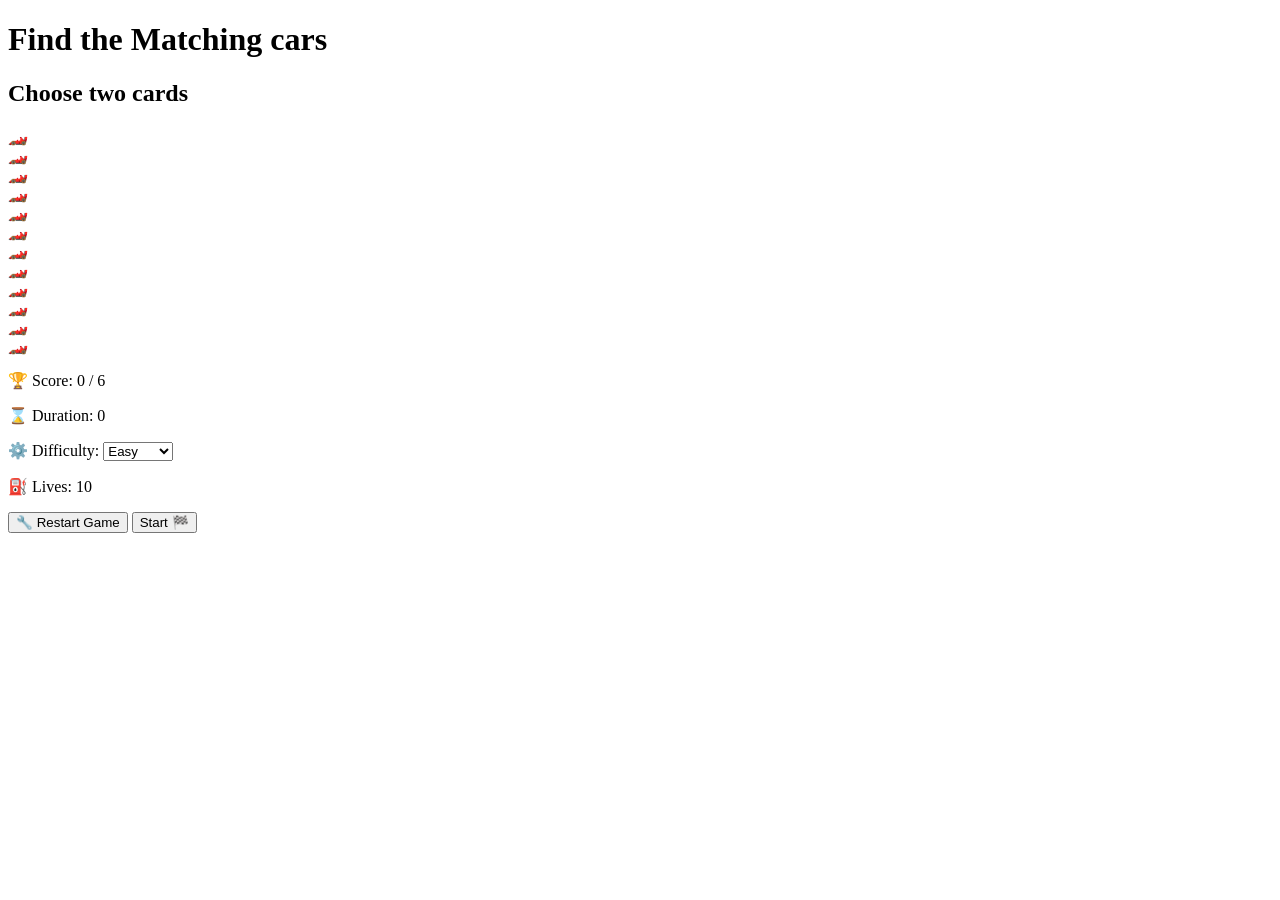
==== index.html @ 24b384b3 "i change the name of html from game to index to deploy it" ====
<!DOCTYPE html>
<html lang="en">

<head>
  <meta charset="UTF-8">
  <meta name="viewport" content="width=device-width, initial-scale=1.0">
  <title>Car Memory Game | Play</title>
  <link rel="stylesheet" href="./css/game.css">
  <script defer src="./js/app.js"></script>
</head>

<body>
  <h1>Find the Matching cars </h1>
  <h2 id="message">Choose two cards</h2>

  <section class="board">
    <div class="card" id="0">🏎️</div>
    <div class="card" id="1">🏎️</div>
    <div class="card" id="2">🏎️</div>
    <div class="card" id="3">🏎️</div>
    <div class="card" id="4">🏎️</div>
    <div class="card" id="5">🏎️</div>
    <div class="card" id="6">🏎️</div>
    <div class="card" id="7">🏎️</div>
    <div class="card" id="8">🏎️</div>
    <div class="card" id="9">🏎️</div>
    <div class="card" id="10">🏎️</div>
    <div class="card" id="11">🏎️</div>
  </section>

  <section id="game-details">
    <p class="game-info" id="score">🏆 Score: 0 / 6</p>

    <p class="game-info" id="duration">⌛ Duration: 0</p>

    <div class="game-info">
      <label for="difficulty">⚙️ Difficulty:</label>
      <select id="difficulty">
        <option value="easy">Easy</option>
        <option value="medium">Medium</option>
        <option value="hard">Hard</option>
      </select>
    </div>

    <p class="game-info" id="lives">⛽ Lives: 10</p>
  </section>

  <button class="btn"  id="restart-btn">🔧 Restart Game</button>
  <button class="btn"  id="start-btn">Start 🏁</button>
</body>

</html>
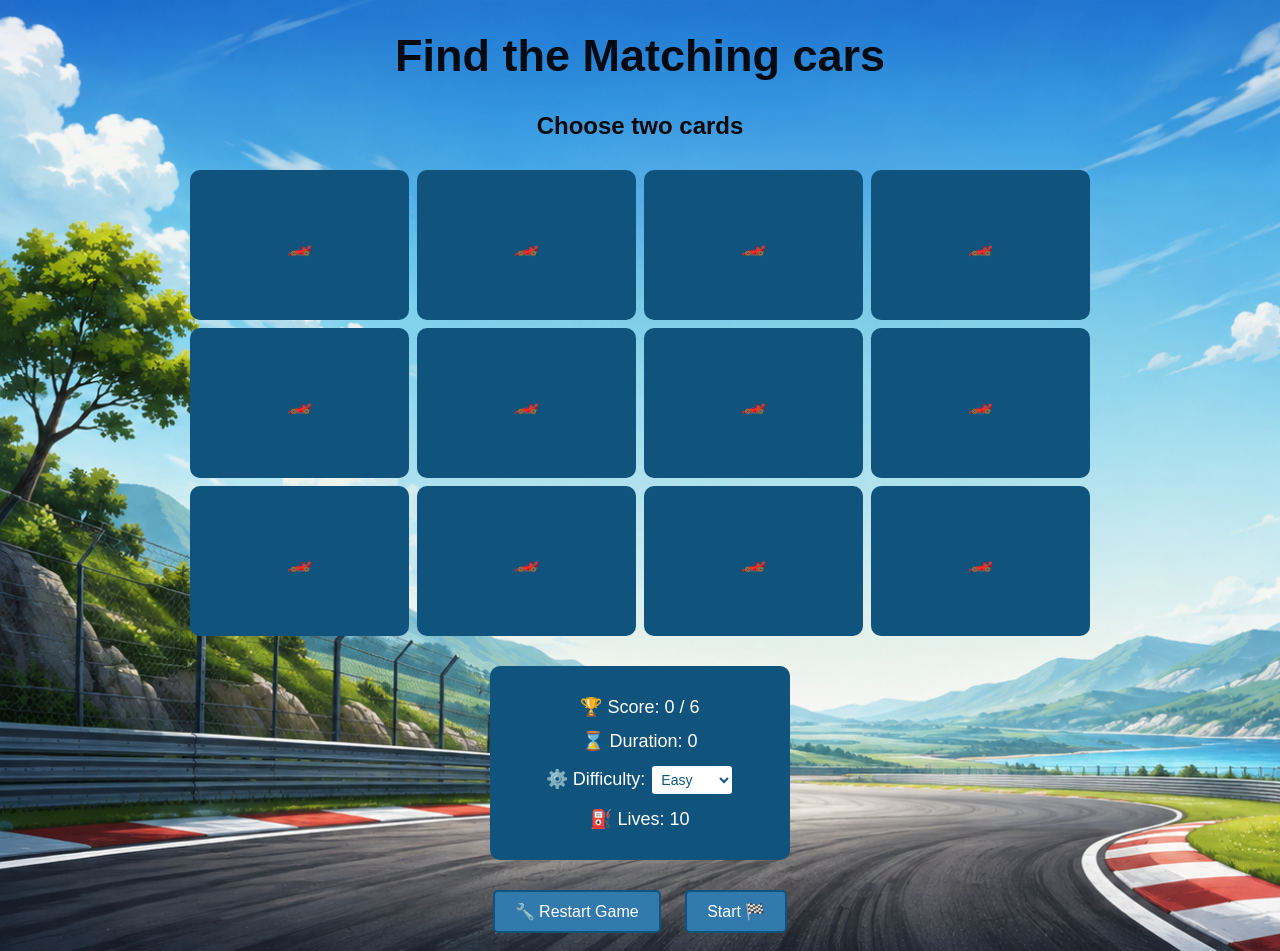
==== commit 5e3a592f: "Fix CSS file path case sensitivity" ====
--- a/index.html
+++ b/index.html
@@ -5,7 +5,7 @@
   <meta charset="UTF-8">
   <meta name="viewport" content="width=device-width, initial-scale=1.0">
   <title>Car Memory Game | Play</title>
-  <link rel="stylesheet" href="./css/game.css">
+  <link rel="stylesheet" href="./CSS/game.css">
   <script defer src="./js/app.js"></script>
 </head>
 
@@ -49,4 +49,4 @@
   <button class="btn"  id="start-btn">Start 🏁</button>
 </body>
 
-</html>+</html>
--- a/CSS/game.css
+++ b/CSS/game.css
@@ -0,0 +1,79 @@
+* {
+  box-sizing: border-box;
+}
+
+body {
+  background-image: url(../Photos/game.png);
+  background-size: cover;
+  text-align: center;
+  font-family: Arial, sans-serif;
+}
+h1 {
+  font-size: 45px;
+  color: #010a11;
+}
+#message {
+  font-size: 24px;
+  color: #070707;
+}
+.board {
+  width: 900px;
+  margin: 30px auto;
+  display: grid;
+  grid-template-columns: repeat(4, 1fr);
+  gap: 8px;
+}
+.card {
+  background-size: cover;
+  background-position: center;
+  background-repeat: no-repeat;
+  height: 150px;
+  background-color: #10547e;
+  border: 3px solid #10547e;
+  border-radius: 10px;
+  display: flex;
+  justify-content: center;
+  align-items: center;
+  color: white;
+  font-size: 20px;
+  cursor: pointer;
+}
+.card:hover {
+  background-color: #2594da;
+}
+#game-details {
+  width: 300px;
+  margin: 20px auto;
+  padding: 15px;
+  background-color: #10547e;
+  color: white;
+  border: 3px solid #10547e;
+  border-radius: 10px;
+}
+.game-info {
+  font-size: 18px;
+  margin: 12px;
+}
+#difficulty {
+  padding: 5px;
+  background-color: white;
+  color: #10547e;
+  border: 2px solid #10547e;
+  border-radius: 5px;
+  font-size: 14px;
+}
+.btn {
+  display: inline-block;
+  padding: 10px 20px;
+  margin: 10px;
+  background-color: #3279ad;
+  color: white;
+  border: 2px solid #10547e;
+  border-radius: 5px;
+  font-size: 16px;
+  text-decoration: none;
+  cursor: pointer;
+}
+.btn:hover {
+  background-color: #2594da;
+}
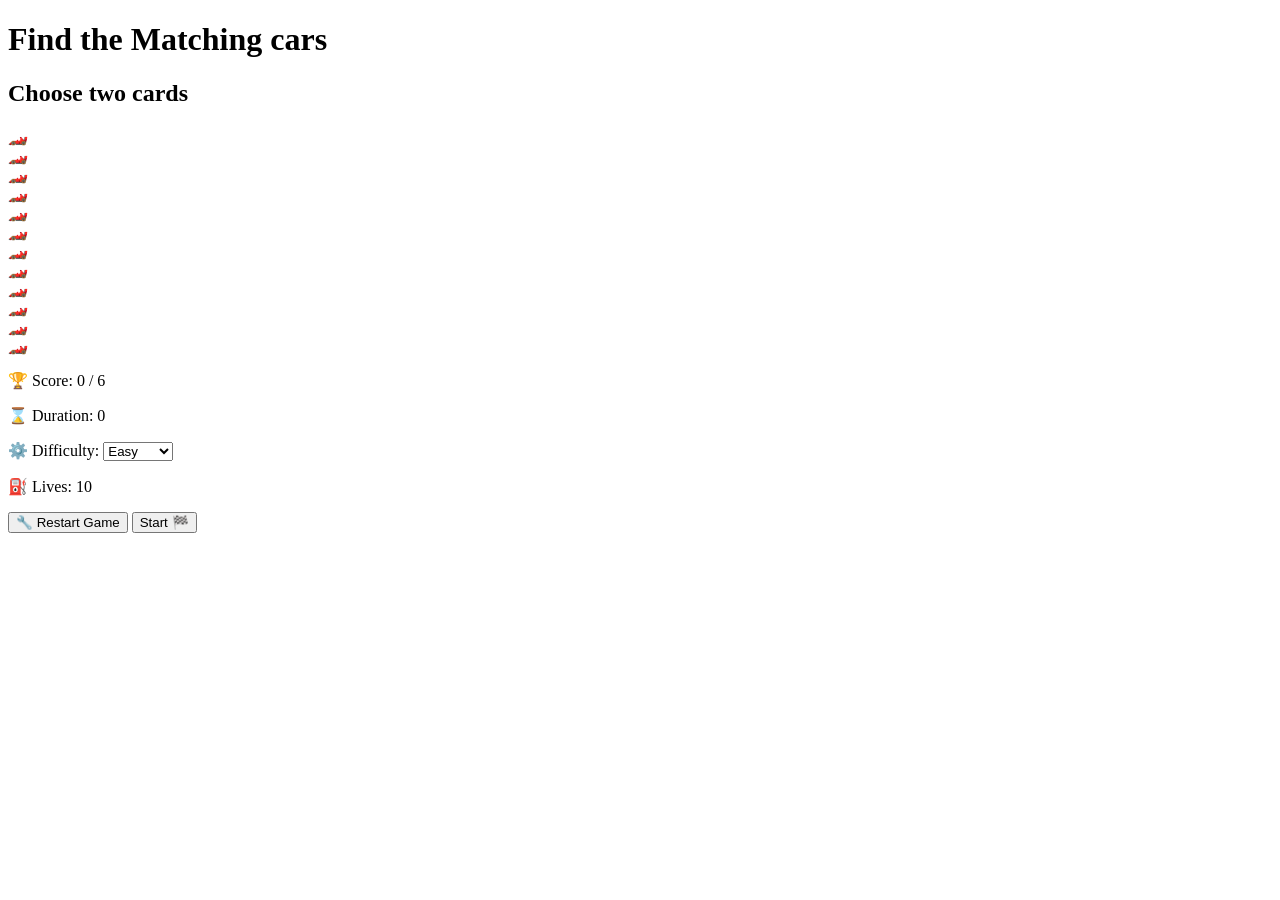
==== commit ea18934c: "Fix CSS file path case sensitivity" ====
--- a/index.html
+++ b/index.html
@@ -5,7 +5,7 @@
   <meta charset="UTF-8">
   <meta name="viewport" content="width=device-width, initial-scale=1.0">
   <title>Car Memory Game | Play</title>
-  <link rel="stylesheet" href="./CSS/game.css">
+  <link rel="stylesheet" href="./css/game.css">
   <script defer src="./js/app.js"></script>
 </head>
 
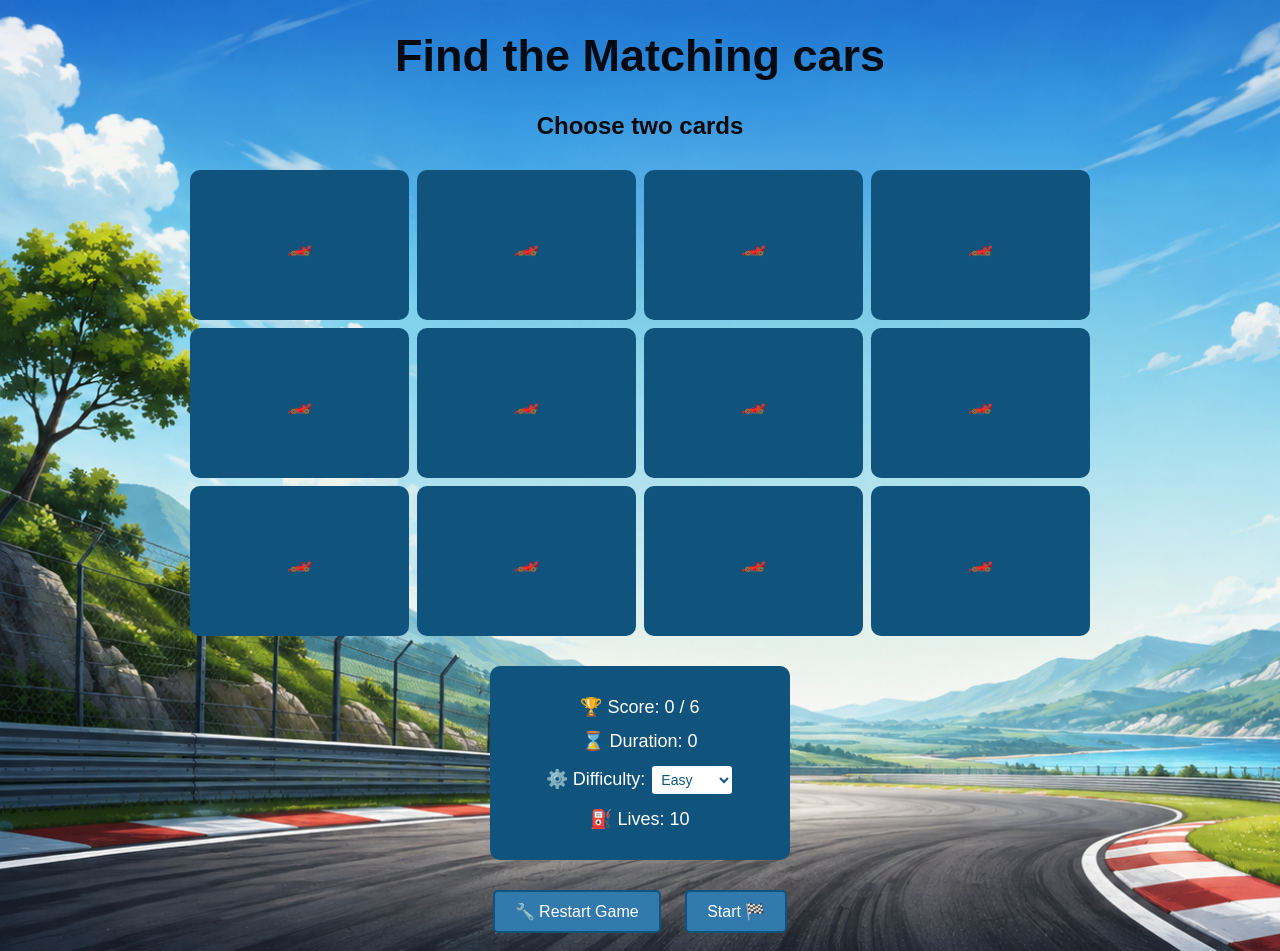
==== commit 78e7677f: "fix css" ====
--- a/index.html
+++ b/index.html
@@ -5,7 +5,7 @@
   <meta charset="UTF-8">
   <meta name="viewport" content="width=device-width, initial-scale=1.0">
   <title>Car Memory Game | Play</title>
-  <link rel="stylesheet" href="./css/game.css">
+  <link rel="stylesheet" href="./CSS/game.css">
   <script defer src="./js/app.js"></script>
 </head>
 
--- a/CSS/game.css
+++ b/CSS/game.css
@@ -0,0 +1,79 @@
+* {
+  box-sizing: border-box;
+}
+
+body {
+  background-image: url(../Photos/game.png);
+  background-size: cover;
+  text-align: center;
+  font-family: Arial, sans-serif;
+}
+h1 {
+  font-size: 45px;
+  color: #010a11;
+}
+#message {
+  font-size: 24px;
+  color: #070707;
+}
+.board {
+  width: 900px;
+  margin: 30px auto;
+  display: grid;
+  grid-template-columns: repeat(4, 1fr);
+  gap: 8px;
+}
+.card {
+  background-size: cover;
+  background-position: center;
+  background-repeat: no-repeat;
+  height: 150px;
+  background-color: #10547e;
+  border: 3px solid #10547e;
+  border-radius: 10px;
+  display: flex;
+  justify-content: center;
+  align-items: center;
+  color: white;
+  font-size: 20px;
+  cursor: pointer;
+}
+.card:hover {
+  background-color: #2594da;
+}
+#game-details {
+  width: 300px;
+  margin: 20px auto;
+  padding: 15px;
+  background-color: #10547e;
+  color: white;
+  border: 3px solid #10547e;
+  border-radius: 10px;
+}
+.game-info {
+  font-size: 18px;
+  margin: 12px;
+}
+#difficulty {
+  padding: 5px;
+  background-color: white;
+  color: #10547e;
+  border: 2px solid #10547e;
+  border-radius: 5px;
+  font-size: 14px;
+}
+.btn {
+  display: inline-block;
+  padding: 10px 20px;
+  margin: 10px;
+  background-color: #3279ad;
+  color: white;
+  border: 2px solid #10547e;
+  border-radius: 5px;
+  font-size: 16px;
+  text-decoration: none;
+  cursor: pointer;
+}
+.btn:hover {
+  background-color: #2594da;
+}
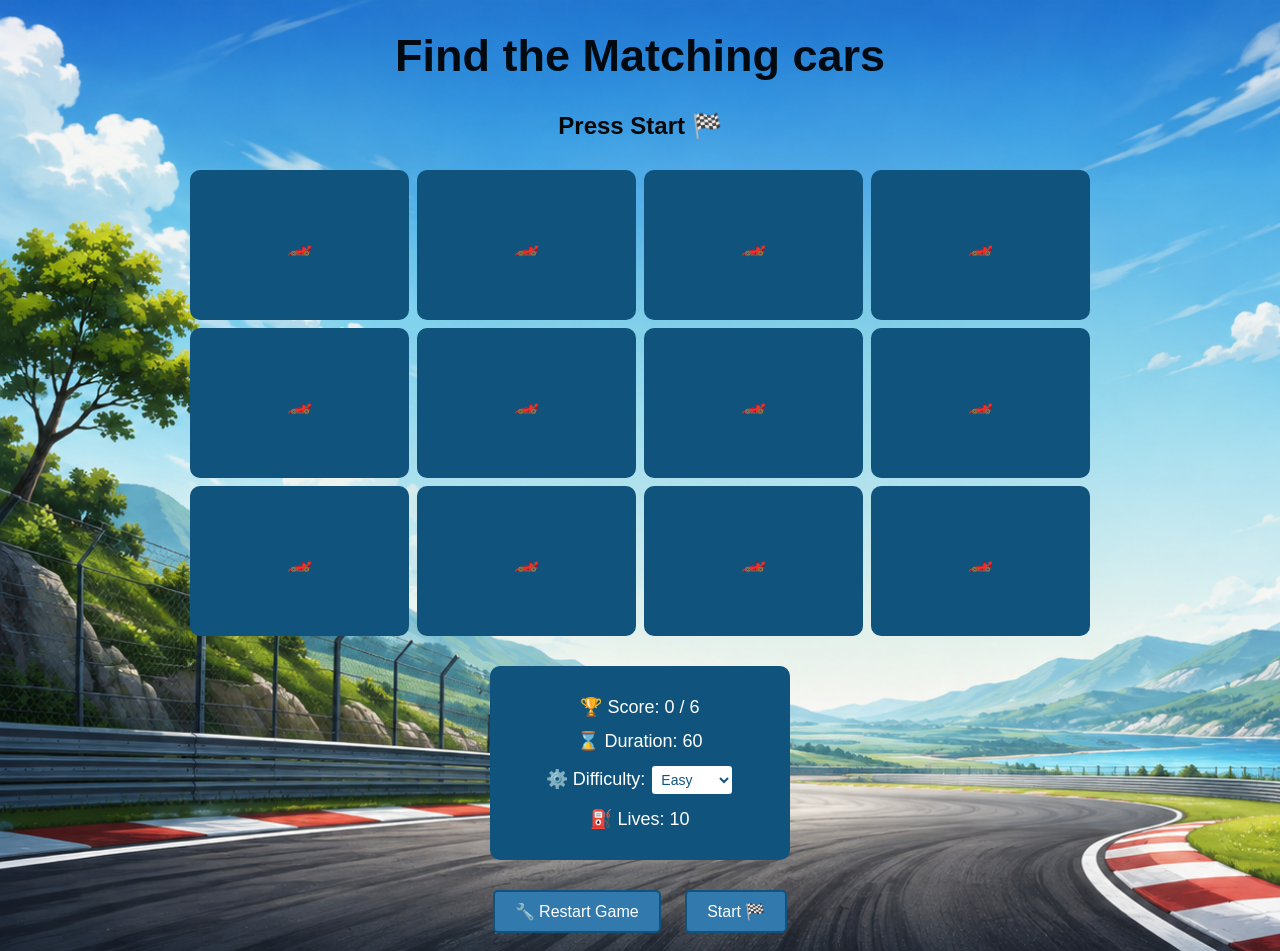
==== commit bf7c0e18: "fix path to deploy" ====
--- a/index.html
+++ b/index.html
@@ -6,7 +6,7 @@
   <meta name="viewport" content="width=device-width, initial-scale=1.0">
   <title>Car Memory Game | Play</title>
   <link rel="stylesheet" href="./CSS/game.css">
-  <script defer src="./js/app.js"></script>
+  <script defer src="./JS/app.js"></script>
 </head>
 
 <body>
